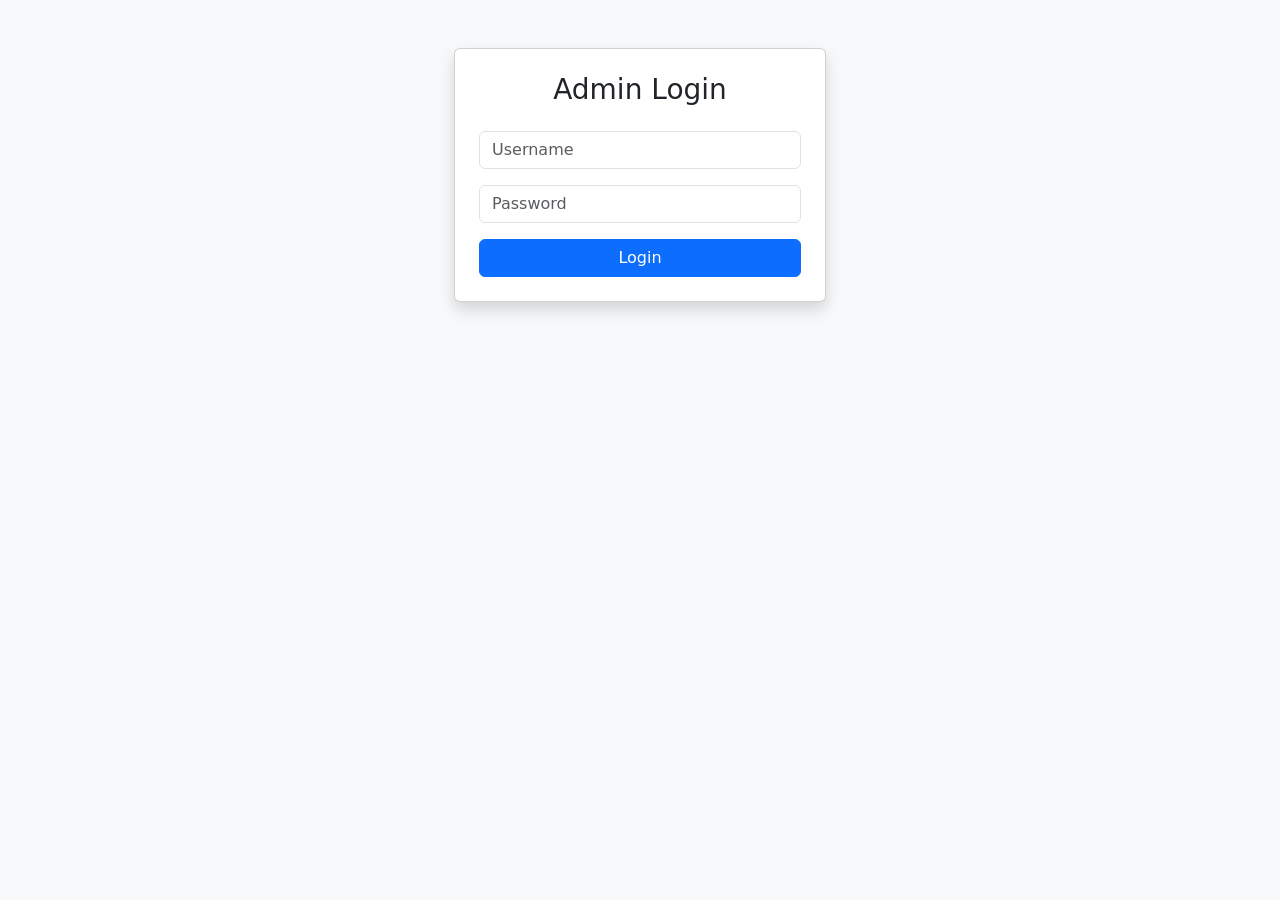
==== login.html @ 77b98bcb "first commit" ====
<!DOCTYPE html>
<html>
<head>
  <title>Login</title>
  <link href="https://cdn.jsdelivr.net/npm/bootstrap@5.3.2/dist/css/bootstrap.min.css" rel="stylesheet">
</head>
<body class="bg-light">

<div class="container mt-5">
  <div class="card p-4 col-md-4 mx-auto shadow">
    <h3 class="text-center">Admin Login</h3>

    <input type="text" id="username" class="form-control mt-3" placeholder="Username">
    <input type="password" id="password" class="form-control mt-3" placeholder="Password">

    <button class="btn btn-primary w-100 mt-3" onclick="login()">Login</button>
  </div>
</div>

<script src="app.js"></script>
</body>
</html>
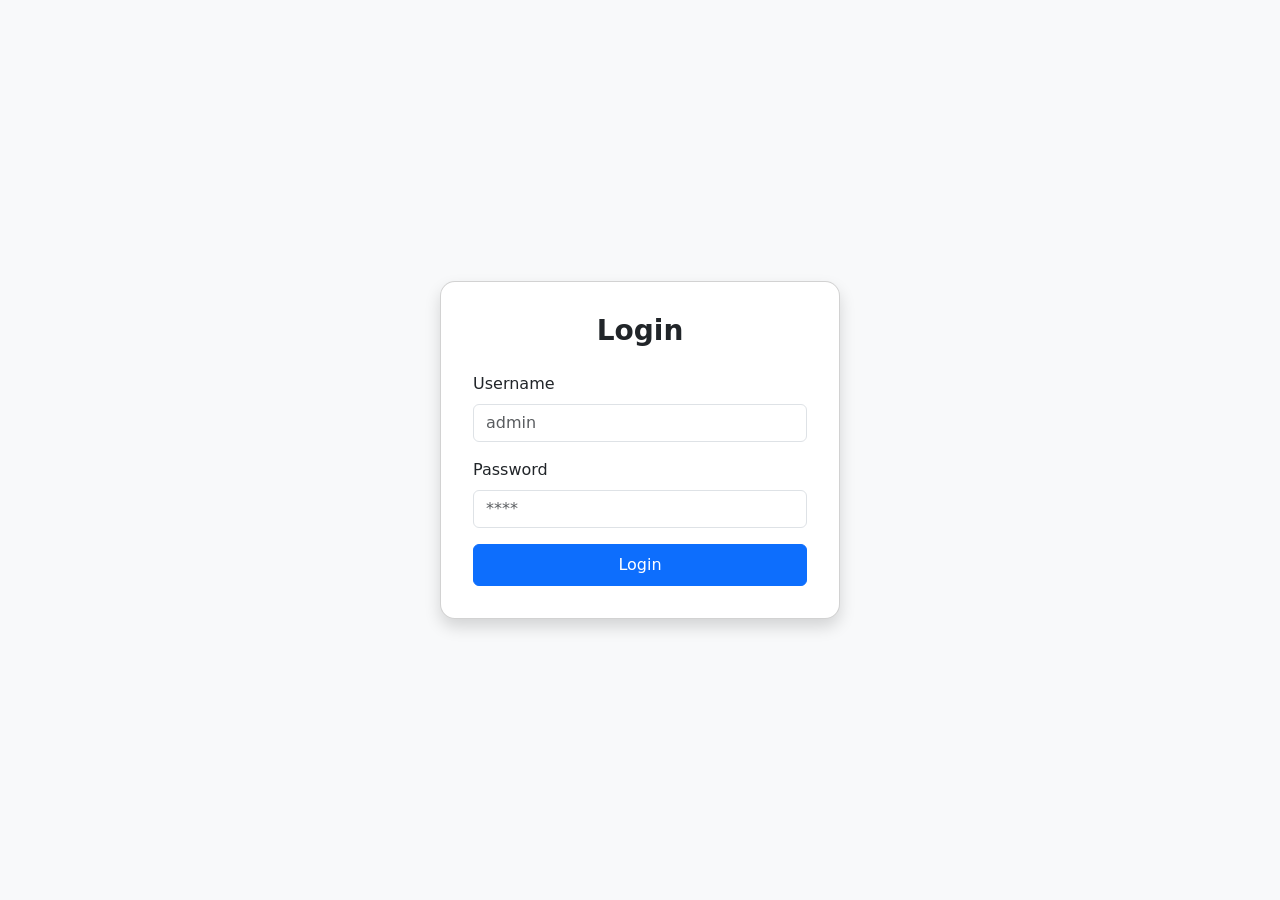
==== commit 5e7387c3: "Update login.html" ====
--- a/login.html
+++ b/login.html
@@ -1,20 +1,30 @@
 <!DOCTYPE html>
-<html>
+<html lang="en">
 <head>
-  <title>Login</title>
-  <link href="https://cdn.jsdelivr.net/npm/bootstrap@5.3.2/dist/css/bootstrap.min.css" rel="stylesheet">
+    <meta charset="UTF-8">
+    <meta name="viewport" content="width=device-width, initial-scale=1.0">
+    <title>Login - Student Dashboard</title>
+    <link href="https://cdn.jsdelivr.net/npm/bootstrap@5.3.2/dist/css/bootstrap.min.css" rel="stylesheet">
+    <style>
+        body { background: #f8f9fa; height: 100vh; display: flex; align-items: center; justify-content: center; }
+        .login-card { width: 100%; max-width: 400px; padding: 2rem; border-radius: 15px; }
+    </style>
 </head>
-<body class="bg-light">
+<body>
 
-<div class="container mt-5">
-  <div class="card p-4 col-md-4 mx-auto shadow">
-    <h3 class="text-center">Admin Login</h3>
-
-    <input type="text" id="username" class="form-control mt-3" placeholder="Username">
-    <input type="password" id="password" class="form-control mt-3" placeholder="Password">
-
-    <button class="btn btn-primary w-100 mt-3" onclick="login()">Login</button>
-  </div>
+<div class="card shadow login-card">
+    <h3 class="text-center mb-4 fw-bold">Login</h3>
+    <form id="loginForm">
+        <div class="mb-3">
+            <label class="form-label">Username</label>
+            <input type="text" id="username" class="form-control" placeholder="admin" required>
+        </div>
+        <div class="mb-3">
+            <label class="form-label">Password</label>
+            <input type="password" id="password" class="form-control" placeholder="****" required>
+        </div>
+        <button type="submit" id="loginBtn" class="btn btn-primary w-100 py-2">Login</button>
+    </form>
 </div>
 
 <script src="app.js"></script>
